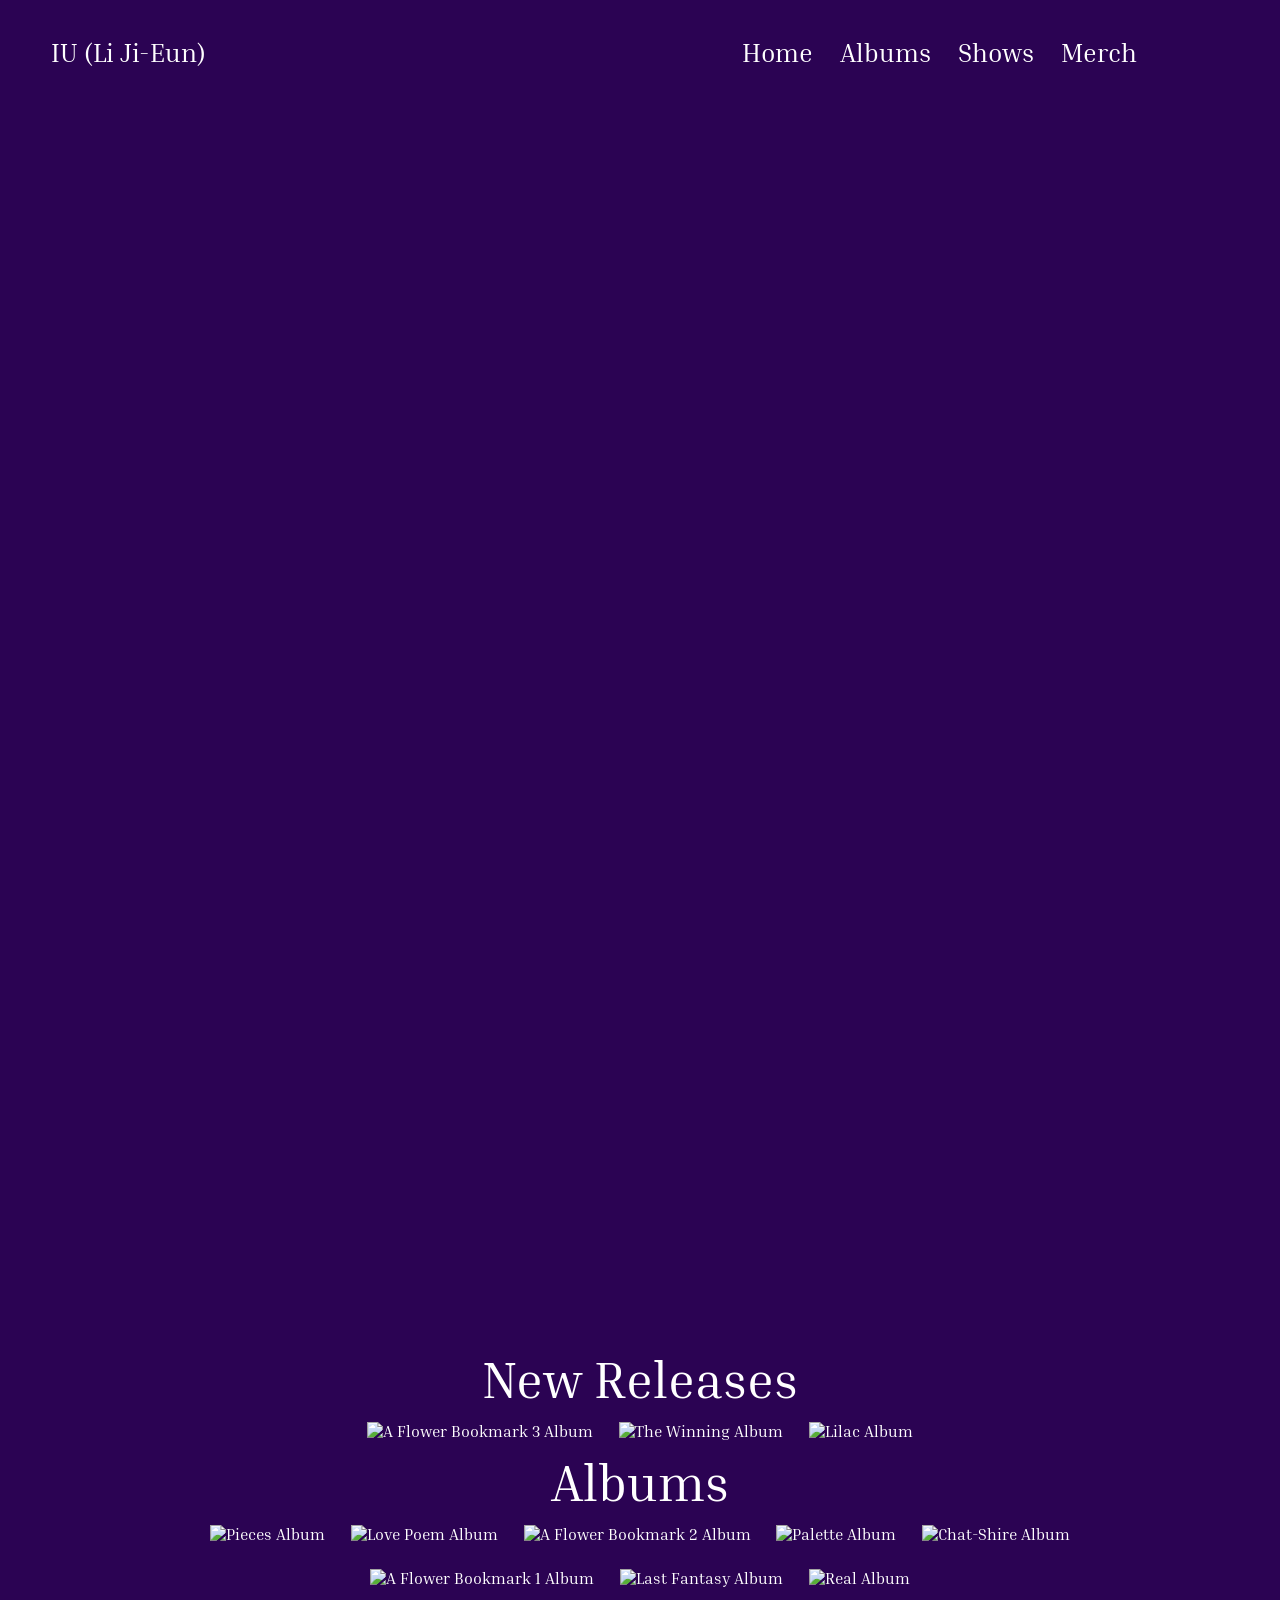
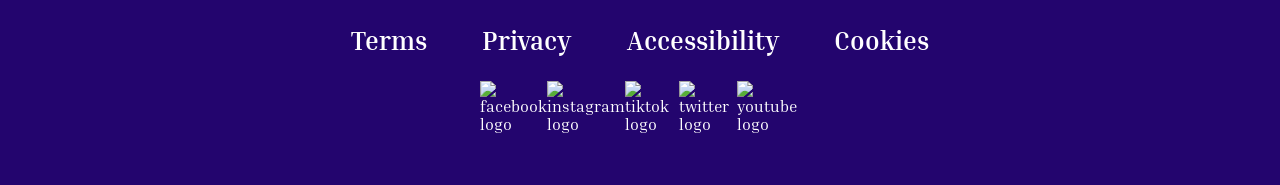
==== album.html @ 902259ea "Moving files" ====
<!DOCTYPE html>
<html>
    <head>
        <meta charset="utf-8">
	    <meta name="viewport" content="width=device-width">
        <title>Uaena Albums</title>
        <link type="text/css" rel="stylesheet" href="../normalize.css">
        <link rel="stylesheet" href="../home.css">
        

        <!-- Irina Serif font-->
        <link rel="preconnect" href="https://fonts.googleapis.com">
        <link rel="preconnect" href="https://fonts.gstatic.com" crossorigin>
        <link href="https://fonts.googleapis.com/css2?family=Inria+Serif&display=swap" rel="stylesheet">
        
    </head>
    <body>
        <!--Header-->
        <div class="header">
            <h3>IU (Li Ji-Eun)</h3>
            <nav>
                <a href="../index.html">Home</a>
                <a href="../album/album.html">Albums</a>
                <a href="../shows/shows.html">Shows</a>
                <a href="../merch/merch.html">Merch</a>
            </nav>
        </div>

        <!--Body-->
        <div class="album-page-albums">
            <h1 id="title-new-releases">New Releases</h1>
            <div class="album-page-new-releases">
                    <a href="album_info.html" class="album-page-album" id="a-flower3"><img src="../media/album/2025_may27_album_a_flower_bookmark_3.jpg" alt="A Flower Bookmark 3 Album"></a>
                    <a href="album_info.html" class="album-page-album" id="the-winning"><img src="../media/album/2024_feb20_album_the_winning.png" alt="The Winning Album"></a>
                    <a href="album_info.html" class="album-page-album" id="lilac"><img src="../media/album/2021_mar25_album_lilac.png" alt="Lilac Album"></a>
            </div> 
            <h1 id="title-albums">Albums</h1> 
            <div class="album-page-album-list">
                <a href="album_info.html" class="album-page-album" id="pieces"><img src="../media/album/2021_dec29_album_pieces.jpeg" alt="Pieces Album"></a>
                <a href="album_info.html" class="album-page-album" id="love-poem"><img src="../media/album/2019_nov18_album_love_poem.png" alt="Love Poem Album"></a>
                <a href="album_info.html" class="album-page-album" id="a-flower2"><img src="../media/album/2017_sep22_album_a_flower_bookmark_2.jpg" alt="A Flower Bookmark 2 Album"></a>
                <a href="album_info.html" class="album-page-album" id="palette"><img src="../media/album/2017_apr21_album_palette.jpg" alt="Palette Album"></a>
                <a href="album_info.html" class="album-page-album" id="chat-shire"><img src="../media/album/2015_oct23_album_chat-shire.jpg" alt="Chat-Shire Album"></a>     
                <a href="album_info.html" class="album-page-album" id="a-flower1"><img src="../media/album/2014_may16_album_a_flower_bookmark_1.jpg" alt="A Flower Bookmark 1 Album"></a>
                <a href="album_info.html" class="album-page-album" id="last-fantasy"><img src="../media/album/2011_nov29_album_last_fantasy_2.jpg" alt="Last Fantasy Album"></a>
                <a href="album_info.html" class="album-page-album" id="real"><img src="../media/album/2010_dec9_album_real.png" alt="Real Album"></a>
            </div>
        </div>

        <!--Footer-->
        <div class="footer">
            <div class="terms-and-service">
                <a class="terms"><strong>Terms</strong></a>
                <a class="privacy"><strong>Privacy</strong></a>
                <a class="accessibility"><strong>Accessibility</strong></a>
                <a class="cookies"><strong>Cookies</strong></a>
            </div>
            <div class="social-platforms">
                <a class="facebook" href="https://www.facebook.com/iu.loen" target="_blank">
                    <img src="../media/logos/logo_facebook.png" alt="facebook logo">
                </a>
                <a class="intagram" href="https://www.instagram.com/dlwlrma" target="_blank">
                    <img src="../media/logos/logo_instagram.png" alt="instagram logo">
                </a>
                <a class="tiktok" href="https://www.tiktok.com/@_iuofficial" target="_blank">
                    <img src="../media/logos/logo_tiktok.png" alt="tiktok logo">
                </a>
                <a class="twitter" href="https://x.com/_IUofficial" target="_blank">
                    <img src="../media/logos/logo_twitter.png" alt="twitter logo">
                </a>
                <a class="youtube" href="https://www.youtube.com/@dlwlrma" target="_blank">
                    <img src="../media/logos/logo_youtube.png" alt="youtube logo">
                </a>
            </div>
        </div>
    </body>
    <script src="../album.js" type="module"></script>
</html>
---- home.css ----
/* General CSS */
body, h3, h1, p
{
    margin: 0;
}

p, h1, h2, h3, a
{
  font-family: "Inria Serif", serif;
  font-weight: 400;
  font-style: normal;
  color: white;

  text-decoration: none;
}

/*Header CSS*/
.header
{
    position: fixed;
    z-index: 100;

    display:  flex;
    justify-content: space-between;

    width: 100%;

    margin-top: 3%;
}

.header h3
{
    font-size: 2vw;
    width: auto;

    margin-left: 4%;
}

.header nav
{
    display: flex;
    width: 35%;
}

.header a
{
    font-size: 2vw;
    margin-right: 6%;
}

.header a:hover
{
    color: #C78FFF;
}

/*Body CSS*/
.title
{
    position: relative;
    display: flex;
    align-items: center;
}

.title img
{
    position: relative;
    z-index: 1;
    width: 100%;
}

.title h1, .title p
{
    position: absolute;
    z-index: 2;
}

.title h1
{
    width: 40%;
    font-size: 6vw;
    left: 10%;
}


.title p
{
    font-size: 1.5vw;
    bottom: 0;

    margin-left: 5%;
}

.swiper-wrapper
{
    background-color: #2A0065;
    width: 100%;;

    display: flex;
}

.swiper-slide
{
    width: 100%;

    background-color: #2A0065;
}

.single, .album, .shows
{
    width: 100%;

    display: flex;
    flex-direction: column;
    align-items: center;

}

.single a, .album a, .shows a
{
    width: 30%;

    margin-top: 6%;
    margin-bottom: 6%;
}

.single img, .album img, .shows img
{
    width: 100%;
}

.single h2, .album h2, .shows h2
{
    font-size: 4vw;
    text-align: center;

    width: 50%;
    margin-top: 0;
    margin-bottom: 5%;
}

.merch-shop
{
    width: 100%;
    background-color: #8C6CAB;

    display: flex;
    flex-direction: column;
    align-items: center;
}

.merch-shop h2
{
    margin-top: 0;
    padding-top: 4%;
    
    text-align: center;
}

.merch-shop a
{
    display: flex;
    align-items: center;
    justify-content: center;

    margin: 5%;

    width: 25%;
    height: 7vw;

    background-color: black;

    font-size: 3vw;
}

.merch-shop a:hover
{
    transform: scale(105%);
}

.home-merch-images img
{
    /* uses vw as % does not work so viewport works better*/
    height: 28vw;
    margin: 1%;
}

.home-merch-images img:hover
{
    /*Seems like transform scale does not push other objects away so it works*/
    transform: scale(105%);
    margin: 1%;
}

.home-merch-images
{
    width:95%;
    
    display: inline-block;
    text-align: center;

    margin: 2%;
}

.sign-up
{
    background-color: #2A0065;
    width: 100%;

    display: flex;

    justify-content: center;
}

#newsletter
{
    width: 100%;

    position: absolute;
    right: 0;

    display: flex;
    justify-content: center;
}

.sign-up img
{
    width: 100%;

    position: relative;
    z-index: 1;
}

.sign-up h1, .sign-up h2, .form, #submit-button
{
    position: absolute;
    z-index: 2;
}

.form
{
    display: flex;
}

.sign-up h1
{
    margin: 5vw;
    font-size: 8vw;
}

.sign-up h2
{
    margin: 15vw;
    font-size: 4vw;
}

#email-input, #phonenumber-input
{
    margin:1vw;
    margin-top: 30vw;

    width: 40vw;
    height: 5vw;

    font-size: 3vw;
    font-family: system-ui, -apple-system, BlinkMacSystemFont, 'Segoe UI', Roboto, Oxygen, Ubuntu, Cantarell, 'Open Sans', 'Helvetica Neue', sans-serif;
    color: white;

    background-color: transparent;
}

#email-input::placeholder, #phonenumber-input::placeholder
{
    color: rgb(246, 195, 255);
}

#newsletter-submit-button
{
    margin-top: 50vw;

    width:35vw;
    height: 6vw;

    font-size: 3vw;

    border-radius: 2vw;

    background-color: #ecdaff;

    border:none;

    position: relative;

    z-index: 2;
}

/*Album Page*/

.album-page-albums
{
    background-color: #2b0353;
    width: 100%;

    height: 125vw;

    display: flex;
    flex-direction: column;
    align-items: center;

    justify-content: flex-end;
}

.album-page-album-list, .album-page-new-releases
{
    display: flex;
    flex-wrap: wrap;

    width:80%;

    justify-content: center;
}

.album-page-albums img
{
    height: 24vw;
    margin: 1vw;
}

.album-page-albums img:hover
{
    transform: scale(105%);
}

#title-new-releases, #title-albums
{
    text-align: center;
    font-size: 4vw;
}

/*Album Info Page */
.main-content
{
    width: 100%;
    background-color: #000000;
    
    padding-top: 12%;

    display: flex;
    flex-direction: column;
    align-items: center;
}

.title-and-image
{
    display: flex;
    justify-content: space-around;
}


.title-and-image img
{
    height: 30vw;

    margin: 3vw;
}

.title-and-image h1
{
    width:50vw;
    font-size: 7vw;
}

.title-and-image h2
{
    width:40vw;
    font-size: 3vw;

    margin: 0;
    margin-top: 2vw;
}

.title-and-image p{
    width: 50vw;
    font-size: 1.6vw;

    margin-top: 2vw;
}

.streaming-service
{
    width: 100%;

    display: flex;
    flex-direction: column;
    align-items: center;
}

#stream-title
{
    font-size: 4vw;
    margin: 3vw;
}

.stream-content
{
    width: 50%;

    display: flex;
    justify-content: space-between;
}

.streaming-service img
{
    width: 2.4vw;

    margin-right: 0.5vw;
}

.streaming-service a
{
    width: 15vw;
    height: 5vw;

    display: flex;
    align-items: center;
    justify-content: center;

    text-align: center;
    font-size: 2vw;
    font-family: system-ui, -apple-system, BlinkMacSystemFont, 'Segoe UI', Roboto, Oxygen, Ubuntu, Cantarell, 'Open Sans', 'Helvetica Neue', sans-serif;
    font-weight: bold;

    background-color: black;
    border-radius: 0.5vw;
}

.embedded-content
{
    display: flex;
    flex-direction: column;
    align-items: center;
}

iframe
{
    width: 87vw;
    height: 45vw;

    margin: 2vw;
}

/* Merch Page */
.header
{
    position: fixed;
    z-index: 100;

    display:  flex;
    justify-content: space-between;

    width: 100%;

    margin-top: 3%;
}

.header h3
{
    font-size: 2vw;
    width: auto;

    margin-left: 4%;
}

.header nav
{
    display: flex;
    width: 35%;

    margin-right: 7%;
}

.header a
{
    font-size: 2vw;
    margin-right: 6%;
}

.header a:hover
{
    color: #C78FFF;
}

#shopping-cart img
{
    width: 2vw;

    margin-right: 0.4vw;
}

#shopping-cart
{
    display: flex;

    font-family: system-ui, -apple-system, BlinkMacSystemFont, 'Segoe UI', Roboto, Oxygen, Ubuntu, Cantarell, 'Open Sans', 'Helvetica Neue', sans-serif;
}

#shopping-cart:hover
{
    transform: scale(105%);
}

/*Body CSS*/
.shop-section
{
width: 100%;

    display: flex;
    flex-direction: column;
    align-items: center;

    background: #ecd8ff;
}

.title-and-filters
{
    padding-top: 6vw;
}

#merch-banner
{
    padding-top: 4vw;

    width: 100%;

    background-color: #ebe7db;
}

.merch-images
{
    display: flex;
    flex-wrap: wrap;
    justify-content: space-evenly;
}

.merch-images a
{
    display: flex;  
    flex-direction: column;
    align-items: center;

    margin: 1vw;
    margin-bottom: 2vw;

    color: black
}

.merch-images a:hover
{
    transform: scale(105%);
}

.merch-images img, .merch-images h2, .merch-images a
{
    width: 40vw;

    text-align: center;

    color: black
}

@media screen and (min-width: 1080px)
{
    .merch-images img, .merch-images h2, .merch-images a
    {
        width: 22vw;
    }
}

/*Merch Details */
.shop-section
{
width: 100%;

    display: flex;
    flex-direction: column;
    align-items: center;

    background: #ecd8ff;
}

#merch-banner
{
    padding-top: 4vw;

    width: 100%;

    background-color: #ebe7db;
}

.merch-details
{
    width: 100%;

    display: flex;
    justify-content: center;
}

.merch-details img
{
    height: 40vw;

    padding: 3vw
}

.description
{
    width: 30vw;
    padding-top: 3vw;
}

.description h1
{
    font-size: 4vw;

    color: black;
}

.description h2
{
    font-size: 3vw;
    font-family: system-ui, -apple-system, BlinkMacSystemFont, 'Segoe UI', Roboto, Oxygen, Ubuntu, Cantarell, 'Open Sans', 'Helvetica Neue', sans-serif;

    color: black;
}

#information
{
    font-size: 1.5vw;

    color: black;
}

#merch-details-amount
{
    border: none;
}

#quantity
{
    margin-top: 2vw;

    display: flex;
}

input
{
    text-align: center;

    width: 5vw;
    height: 4.9vw;

    font-size: 2vw;
    font-family: system-ui, -apple-system, BlinkMacSystemFont, 'Segoe UI', Roboto, Oxygen, Ubuntu, Cantarell, 'Open Sans', 'Helvetica Neue', sans-serif;
}

input::-webkit-outer-spin-button,
input::-webkit-inner-spin-button {
  -webkit-appearance: none;
  margin: 0;
}

/* Firefox */
input[type=number] {
  -moz-appearance: textfield;
}

#quantity button
{
    width: 5vw;
    height: 5vw;

    font-size: 2.5vw;
    font-family: system-ui, -apple-system, BlinkMacSystemFont, 'Segoe UI', Roboto, Oxygen, Ubuntu, Cantarell, 'Open Sans', 'Helvetica Neue', sans-serif;

    text-align: center;
}

#quantity button:hover
{
    transform: scale(105%);
}

#add-to-cart
{
    width: 100%;
    height: 4vw;
    margin: 2vw;
    margin-left: 0;

    background-color: #4e3468;

    font-size: 2vw;

    color: white;
}

/*Cart page */
.cart-section
{
width: 100%;

    display: flex;
    flex-direction: column;
    align-items: center;

    background: #ecd8ff;
}

.title-and-filters
{
    padding-top: 6vw;
    
}

.title-and-filters h1
{
    color: black;
}

#cart-banner
{
    padding-top: 4vw;

    width: 100%;

    background-color: #ebe7db;
}

.cart-section
{
    width: 100%;
}

.cart-item
{
    width: 100%;
    display: flex;

    margin: 2vw;

    justify-content: space-between;
    align-items: center;
}

#item-image
{
    height: 15vw;
}

#item-title
{
    font-size: 3vw;
    color: black;
}

#item-price
{
    font-size: 2vw;
    color: black;
}

#quantity
{
    margin-top: 2vw;

    display: flex;
    flex-direction: row;
}

.amount
{
    text-align: center;

    width: 5vw;
    height: 4.6vw;

    border: none;
    background-color: transparent;

    font-size: 2vw;
    font-family: system-ui, -apple-system, BlinkMacSystemFont, 'Segoe UI', Roboto, Oxygen, Ubuntu, Cantarell, 'Open Sans', 'Helvetica Neue', sans-serif;
}

input::-webkit-outer-spin-button,
input::-webkit-inner-spin-button {
  -webkit-appearance: none;
  margin: 0;
}

/* Firefox */
input[type=number] {
  -moz-appearance: textfield;
}

#quantity button
{
    width: 5vw;
    height: 5vw;

    font-size: 2.5vw;
    font-family: system-ui, -apple-system, BlinkMacSystemFont, 'Segoe UI', Roboto, Oxygen, Ubuntu, Cantarell, 'Open Sans', 'Helvetica Neue', sans-serif;

    text-align: center;

    background-color: #9c81b8;
    border: none;
}

#quantity button:hover
{
    transform: scale(105%);
}

form input
{
    background-color: transparent;

    border: none;

    border-bottom: 0.01vw solid black;
}

form
{
    display: flex;
    flex-direction: column;
    align-items: center;
}

#email, #card-number
{
    width: 90vw;

    font-size: 3vw;
    height: 4vw;
}

#postal-code, #unit-number, #expiry, #cvv
{
    width: 44.7vw;
    font-size: 3vw;

    height: 4vw;
}

#purchase-button
{
    background-color: #9c81b8;
    
    height: 5vw;
    width: 50vw;
    border: none;

    border-radius: 2vw;

    margin: 2vw;

    font-size: 2vw;
}

#total-price-title
{
    color:black;

    margin: 1vw;
    font-size: 4vw;
}

/* footer CSS */
.footer
{
    width: 100%;

    background-color: #23056E;

    display: flex;
    flex-direction: column;
    align-items: center;
}

.terms-and-service
{
    width: 100%;

    text-align: center;

    margin: 2%;
}

.footer strong
{
    font-size: 2vw;

    margin-left: 2%;
    margin-right: 2%;
}

.footer .social-platforms
{
    display: flex;

    width: 25%;

    margin-bottom: 4%;
}

.footer img
{
    width: 50%;
}

.footer img:hover
{
    transform: scale(105%);
}

@media screen and (min-width: 572px) 
{
    .single, .album, .shows
    {
        flex-direction: row-reverse;
        justify-content: center;
    }

    .single h2, .album h2, .shows h2{
    
    margin-bottom: 0;
    }
}
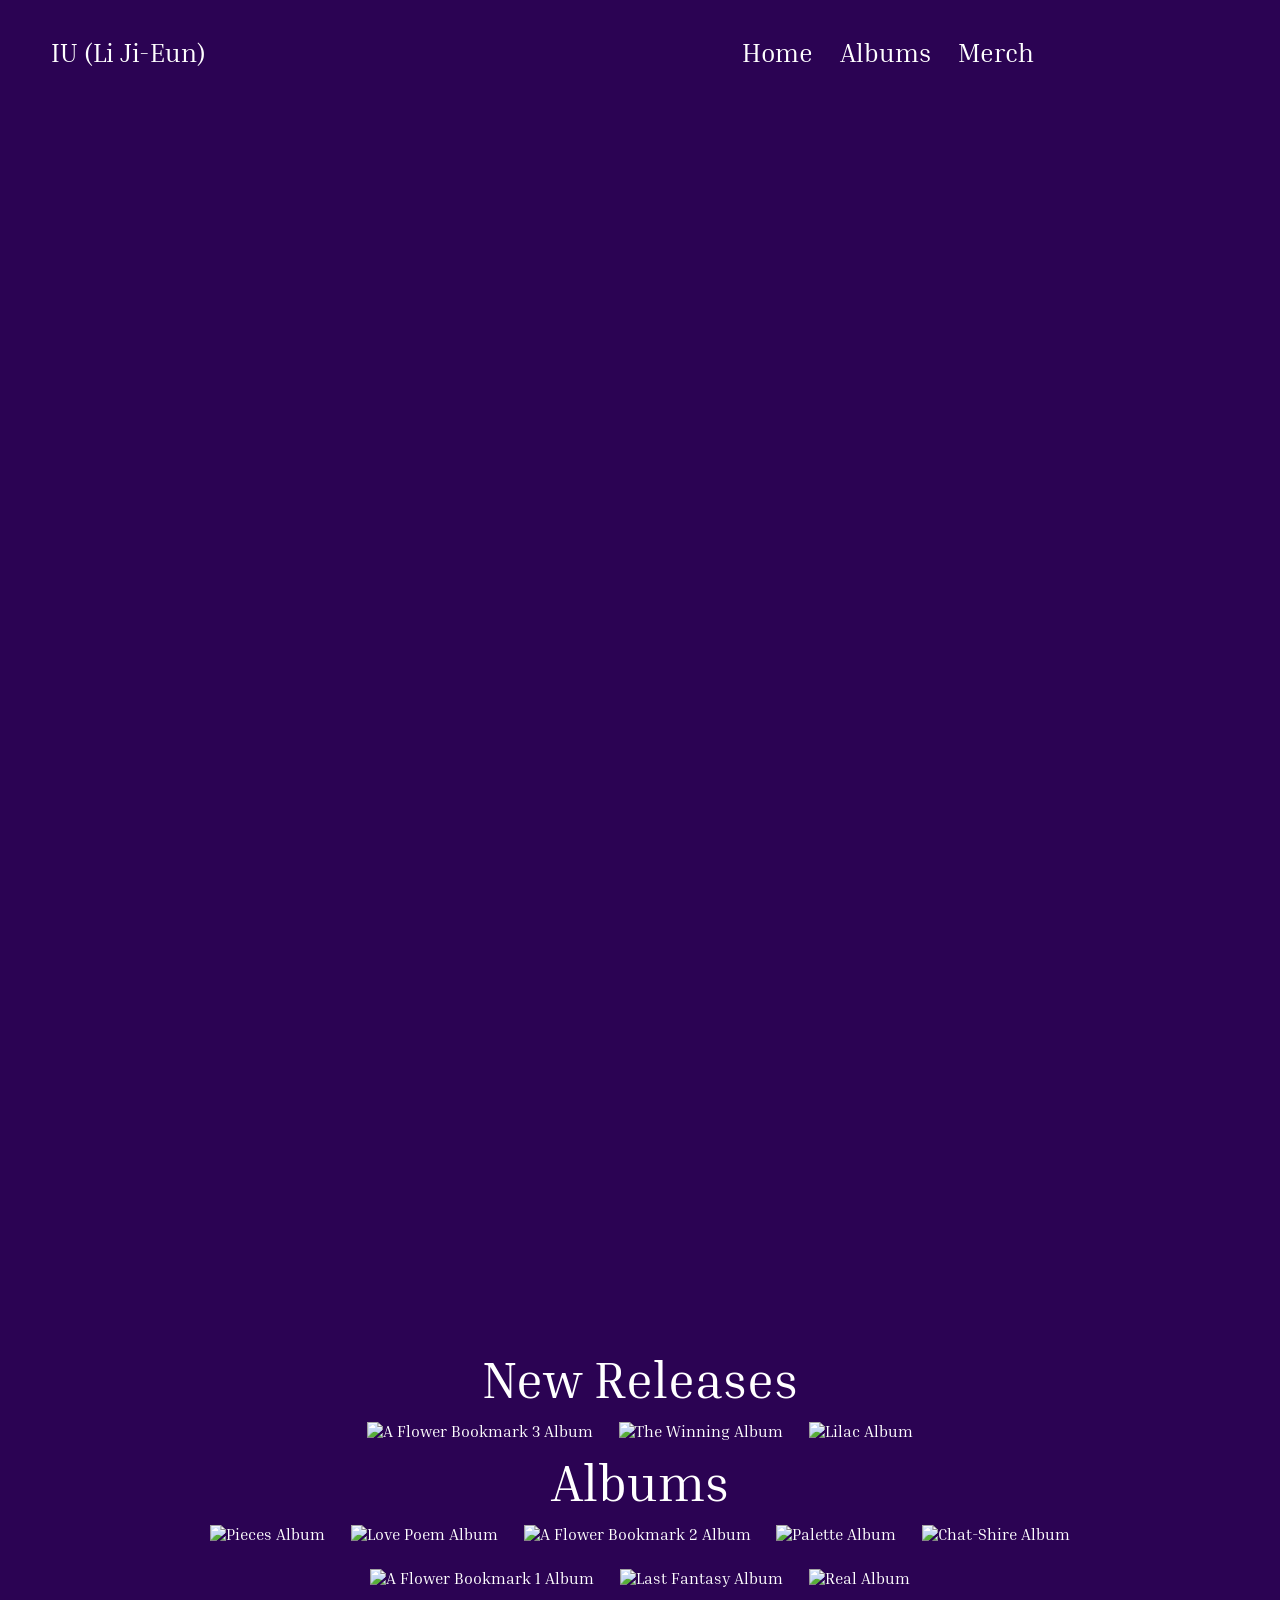
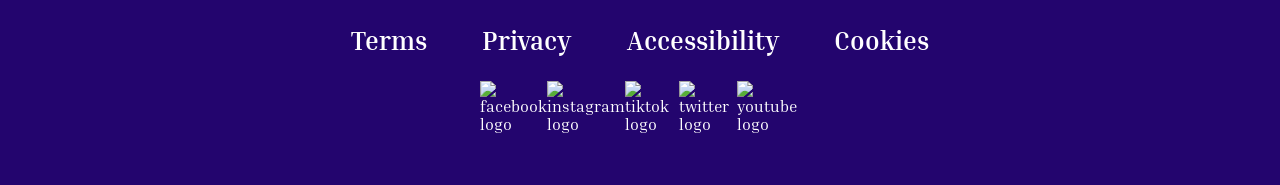
==== commit 4609b01c: "More Linking Fixes" ====
--- a/album.html
+++ b/album.html
@@ -19,10 +19,9 @@
         <div class="header">
             <h3>IU (Li Ji-Eun)</h3>
             <nav>
-                <a href="../index.html">Home</a>
-                <a href="../album/album.html">Albums</a>
-                <a href="../shows/shows.html">Shows</a>
-                <a href="../merch/merch.html">Merch</a>
+                <a href="ID_ASG1/index.html">Home</a>
+                <a href="ID_ASG1/album.html">Albums</a>
+                <a href="ID_ASG1/merch.html">Merch</a>
             </nav>
         </div>
 
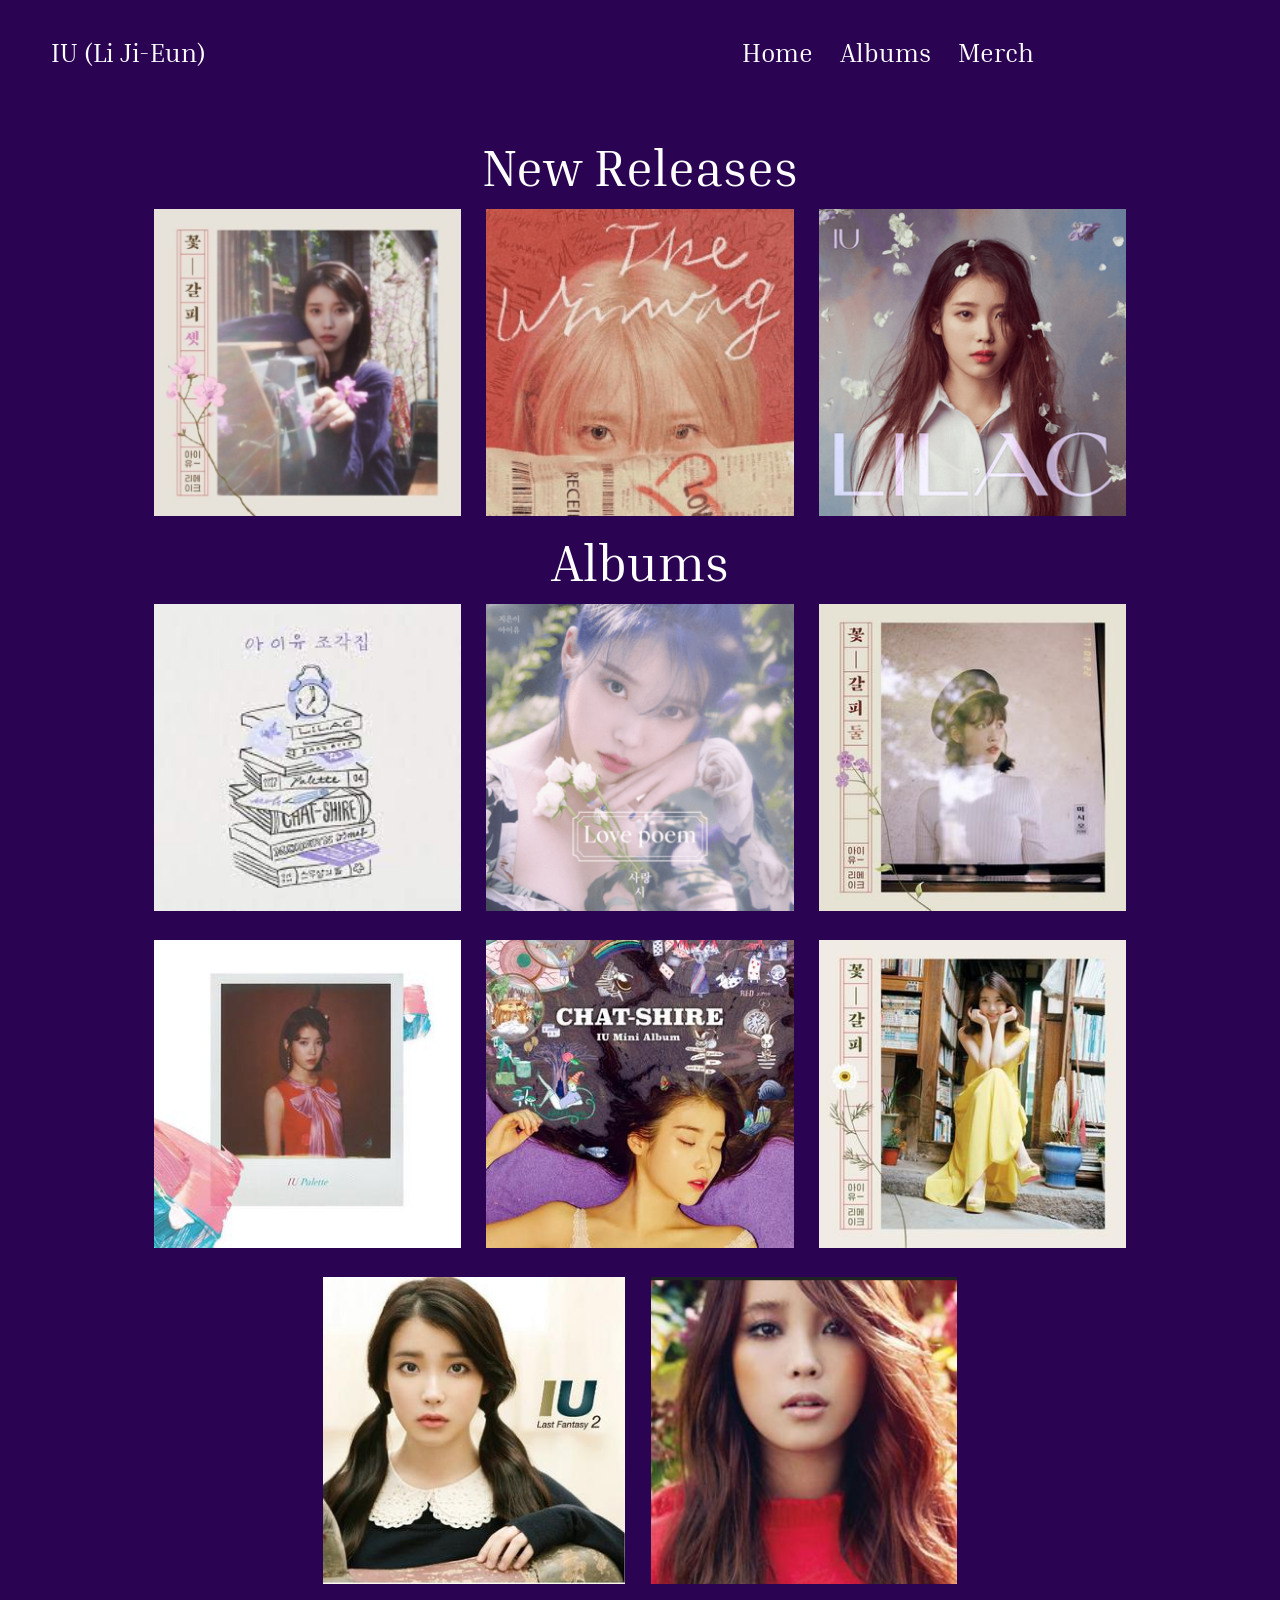
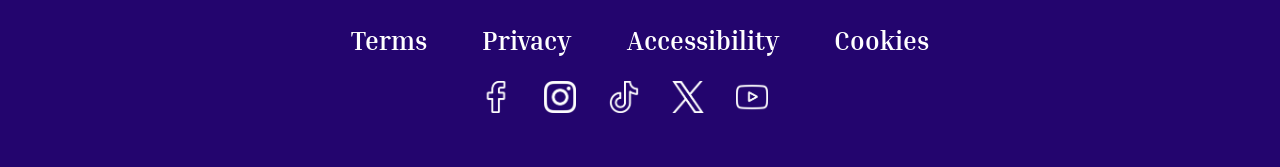
==== commit e5f339aa: "Fix Linking issues" ====
--- a/album.html
+++ b/album.html
@@ -4,8 +4,8 @@
         <meta charset="utf-8">
 	    <meta name="viewport" content="width=device-width">
         <title>Uaena Albums</title>
-        <link type="text/css" rel="stylesheet" href="../normalize.css">
-        <link rel="stylesheet" href="../home.css">
+        <link type="text/css" rel="stylesheet" href="normalize.css">
+        <link rel="stylesheet" href="home.css">
         
 
         <!-- Irina Serif font-->
@@ -19,9 +19,9 @@
         <div class="header">
             <h3>IU (Li Ji-Eun)</h3>
             <nav>
-                <a href="ID_ASG1/index.html">Home</a>
-                <a href="ID_ASG1/album.html">Albums</a>
-                <a href="ID_ASG1/merch.html">Merch</a>
+                <a href="/index.html">Home</a>
+                <a href="/album.html">Albums</a>
+                <a href="/merch.html">Merch</a>
             </nav>
         </div>
 
@@ -29,20 +29,20 @@
         <div class="album-page-albums">
             <h1 id="title-new-releases">New Releases</h1>
             <div class="album-page-new-releases">
-                    <a href="album_info.html" class="album-page-album" id="a-flower3"><img src="../media/album/2025_may27_album_a_flower_bookmark_3.jpg" alt="A Flower Bookmark 3 Album"></a>
-                    <a href="album_info.html" class="album-page-album" id="the-winning"><img src="../media/album/2024_feb20_album_the_winning.png" alt="The Winning Album"></a>
-                    <a href="album_info.html" class="album-page-album" id="lilac"><img src="../media/album/2021_mar25_album_lilac.png" alt="Lilac Album"></a>
+                    <a href="album_info.html" class="album-page-album" id="a-flower3"><img src="media/album/2025_may27_album_a_flower_bookmark_3.jpg" alt="A Flower Bookmark 3 Album"></a>
+                    <a href="album_info.html" class="album-page-album" id="the-winning"><img src="media/album/2024_feb20_album_the_winning.png" alt="The Winning Album"></a>
+                    <a href="album_info.html" class="album-page-album" id="lilac"><img src="media/album/2021_mar25_album_lilac.png" alt="Lilac Album"></a>
             </div> 
             <h1 id="title-albums">Albums</h1> 
             <div class="album-page-album-list">
-                <a href="album_info.html" class="album-page-album" id="pieces"><img src="../media/album/2021_dec29_album_pieces.jpeg" alt="Pieces Album"></a>
-                <a href="album_info.html" class="album-page-album" id="love-poem"><img src="../media/album/2019_nov18_album_love_poem.png" alt="Love Poem Album"></a>
-                <a href="album_info.html" class="album-page-album" id="a-flower2"><img src="../media/album/2017_sep22_album_a_flower_bookmark_2.jpg" alt="A Flower Bookmark 2 Album"></a>
-                <a href="album_info.html" class="album-page-album" id="palette"><img src="../media/album/2017_apr21_album_palette.jpg" alt="Palette Album"></a>
-                <a href="album_info.html" class="album-page-album" id="chat-shire"><img src="../media/album/2015_oct23_album_chat-shire.jpg" alt="Chat-Shire Album"></a>     
-                <a href="album_info.html" class="album-page-album" id="a-flower1"><img src="../media/album/2014_may16_album_a_flower_bookmark_1.jpg" alt="A Flower Bookmark 1 Album"></a>
-                <a href="album_info.html" class="album-page-album" id="last-fantasy"><img src="../media/album/2011_nov29_album_last_fantasy_2.jpg" alt="Last Fantasy Album"></a>
-                <a href="album_info.html" class="album-page-album" id="real"><img src="../media/album/2010_dec9_album_real.png" alt="Real Album"></a>
+                <a href="album_info.html" class="album-page-album" id="pieces"><img src="media/album/2021_dec29_album_pieces.jpeg" alt="Pieces Album"></a>
+                <a href="album_info.html" class="album-page-album" id="love-poem"><img src="media/album/2019_nov18_album_love_poem.png" alt="Love Poem Album"></a>
+                <a href="album_info.html" class="album-page-album" id="a-flower2"><img src="media/album/2017_sep22_album_a_flower_bookmark_2.jpg" alt="A Flower Bookmark 2 Album"></a>
+                <a href="album_info.html" class="album-page-album" id="palette"><img src="media/album/2017_apr21_album_palette.jpg" alt="Palette Album"></a>
+                <a href="album_info.html" class="album-page-album" id="chat-shire"><img src="media/album/2015_oct23_album_chat-shire.jpg" alt="Chat-Shire Album"></a>     
+                <a href="album_info.html" class="album-page-album" id="a-flower1"><img src="media/album/2014_may16_album_a_flower_bookmark_1.jpg" alt="A Flower Bookmark 1 Album"></a>
+                <a href="album_info.html" class="album-page-album" id="last-fantasy"><img src="media/album/2011_nov29_album_last_fantasy_2.jpg" alt="Last Fantasy Album"></a>
+                <a href="album_info.html" class="album-page-album" id="real"><img src="media/album/2010_dec9_album_real.png" alt="Real Album"></a>
             </div>
         </div>
 
@@ -56,22 +56,22 @@
             </div>
             <div class="social-platforms">
                 <a class="facebook" href="https://www.facebook.com/iu.loen" target="_blank">
-                    <img src="../media/logos/logo_facebook.png" alt="facebook logo">
+                    <img src="media/logos/logo_facebook.png" alt="facebook logo">
                 </a>
                 <a class="intagram" href="https://www.instagram.com/dlwlrma" target="_blank">
-                    <img src="../media/logos/logo_instagram.png" alt="instagram logo">
+                    <img src="media/logos/logo_instagram.png" alt="instagram logo">
                 </a>
                 <a class="tiktok" href="https://www.tiktok.com/@_iuofficial" target="_blank">
-                    <img src="../media/logos/logo_tiktok.png" alt="tiktok logo">
+                    <img src="media/logos/logo_tiktok.png" alt="tiktok logo">
                 </a>
                 <a class="twitter" href="https://x.com/_IUofficial" target="_blank">
-                    <img src="../media/logos/logo_twitter.png" alt="twitter logo">
+                    <img src="media/logos/logo_twitter.png" alt="twitter logo">
                 </a>
                 <a class="youtube" href="https://www.youtube.com/@dlwlrma" target="_blank">
-                    <img src="../media/logos/logo_youtube.png" alt="youtube logo">
+                    <img src="media/logos/logo_youtube.png" alt="youtube logo">
                 </a>
             </div>
         </div>
     </body>
-    <script src="../album.js" type="module"></script>
+    <script src="/album/album_info.js" type="module"></script>
 </html>
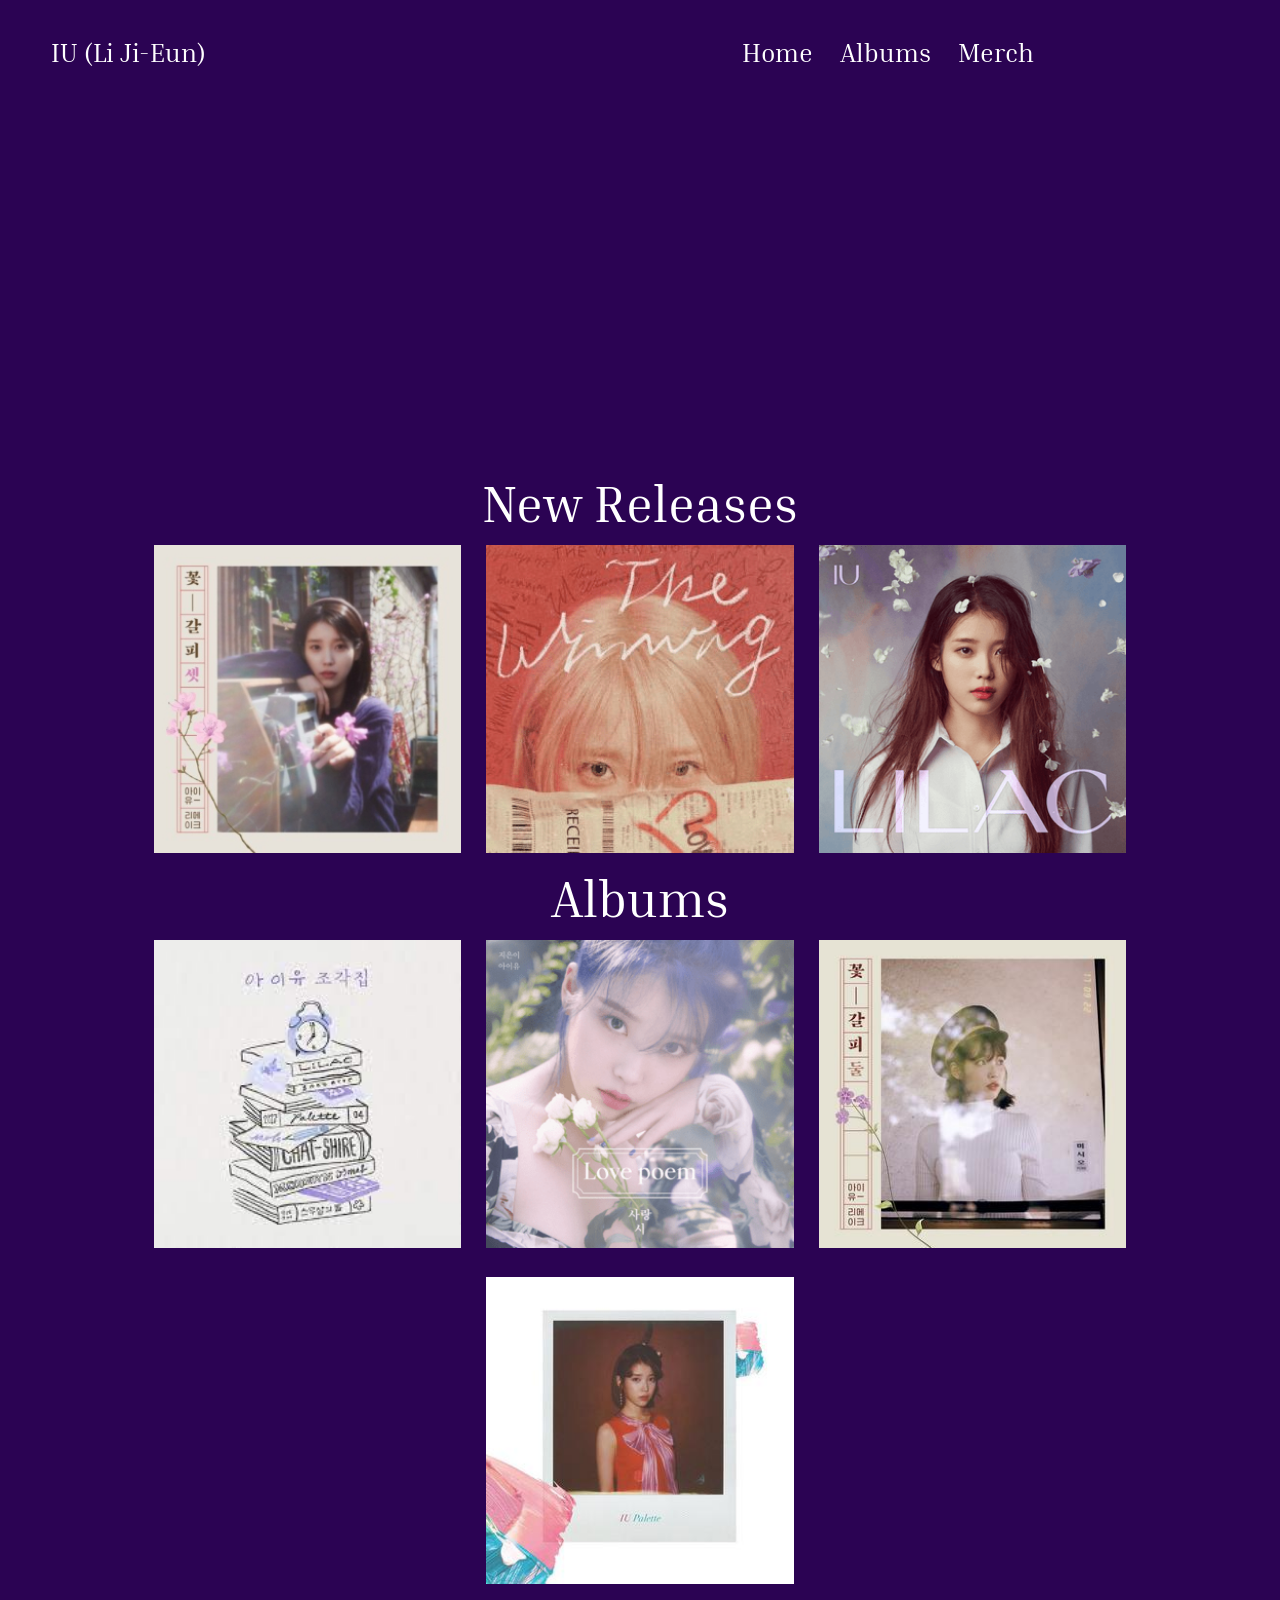
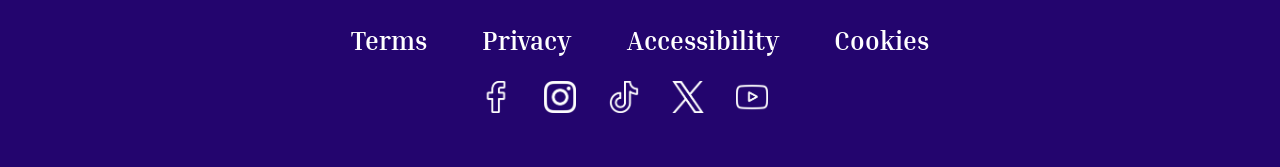
==== commit 7b1bb071: "More file linking fixes" ====
--- a/album.html
+++ b/album.html
@@ -19,9 +19,9 @@
         <div class="header">
             <h3>IU (Li Ji-Eun)</h3>
             <nav>
-                <a href="/index.html">Home</a>
-                <a href="/album.html">Albums</a>
-                <a href="/merch.html">Merch</a>
+                <a href="https://vernonnub.github.io/ID_ASG1/">Home</a>
+                <a href="https://vernonnub.github.io/ID_ASG1/album.html">Albums</a>
+                <a href="https://vernonnub.github.io/ID_ASG1/merch.html">Merch</a>
             </nav>
         </div>
 
@@ -39,10 +39,6 @@
                 <a href="album_info.html" class="album-page-album" id="love-poem"><img src="media/album/2019_nov18_album_love_poem.png" alt="Love Poem Album"></a>
                 <a href="album_info.html" class="album-page-album" id="a-flower2"><img src="media/album/2017_sep22_album_a_flower_bookmark_2.jpg" alt="A Flower Bookmark 2 Album"></a>
                 <a href="album_info.html" class="album-page-album" id="palette"><img src="media/album/2017_apr21_album_palette.jpg" alt="Palette Album"></a>
-                <a href="album_info.html" class="album-page-album" id="chat-shire"><img src="media/album/2015_oct23_album_chat-shire.jpg" alt="Chat-Shire Album"></a>     
-                <a href="album_info.html" class="album-page-album" id="a-flower1"><img src="media/album/2014_may16_album_a_flower_bookmark_1.jpg" alt="A Flower Bookmark 1 Album"></a>
-                <a href="album_info.html" class="album-page-album" id="last-fantasy"><img src="media/album/2011_nov29_album_last_fantasy_2.jpg" alt="Last Fantasy Album"></a>
-                <a href="album_info.html" class="album-page-album" id="real"><img src="media/album/2010_dec9_album_real.png" alt="Real Album"></a>
             </div>
         </div>
 
@@ -73,5 +69,5 @@
             </div>
         </div>
     </body>
-    <script src="/album/album_info.js" type="module"></script>
+    <script src="album/album_info.js" type="module"></script>
 </html>
